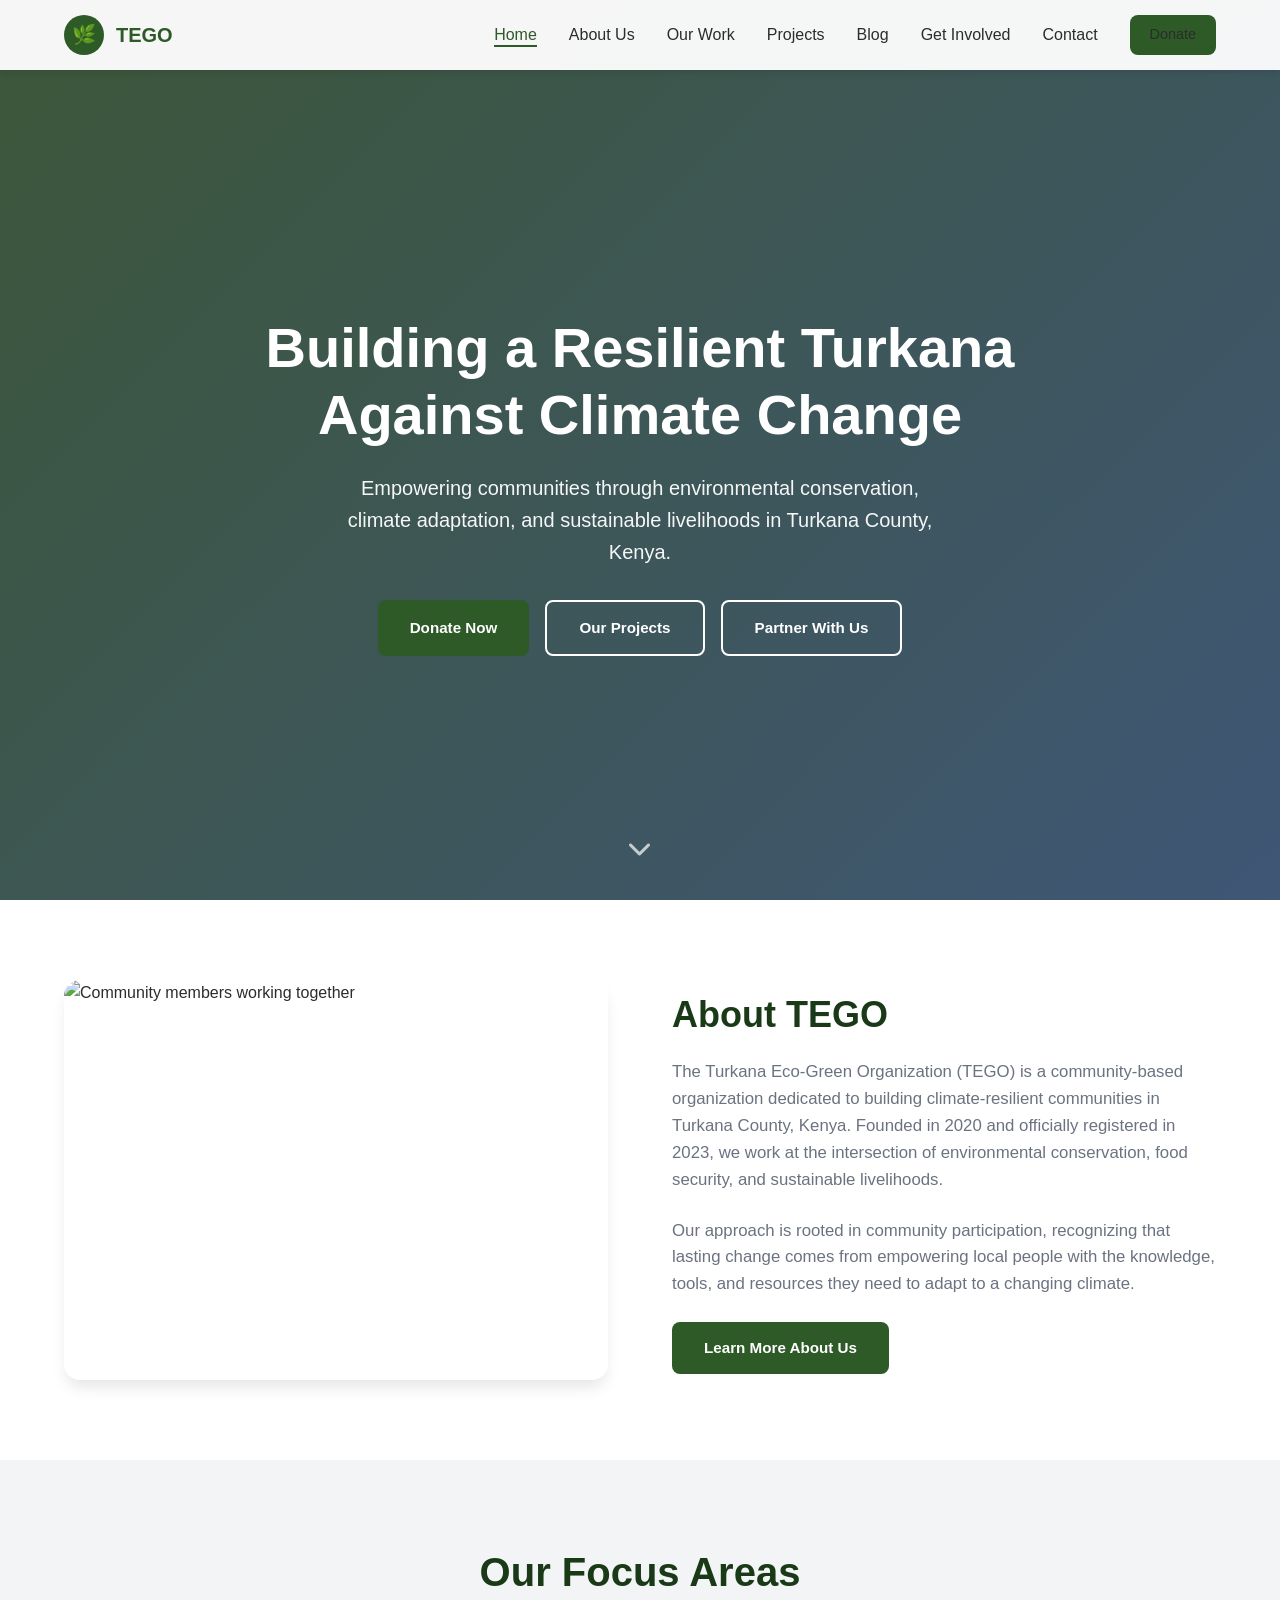
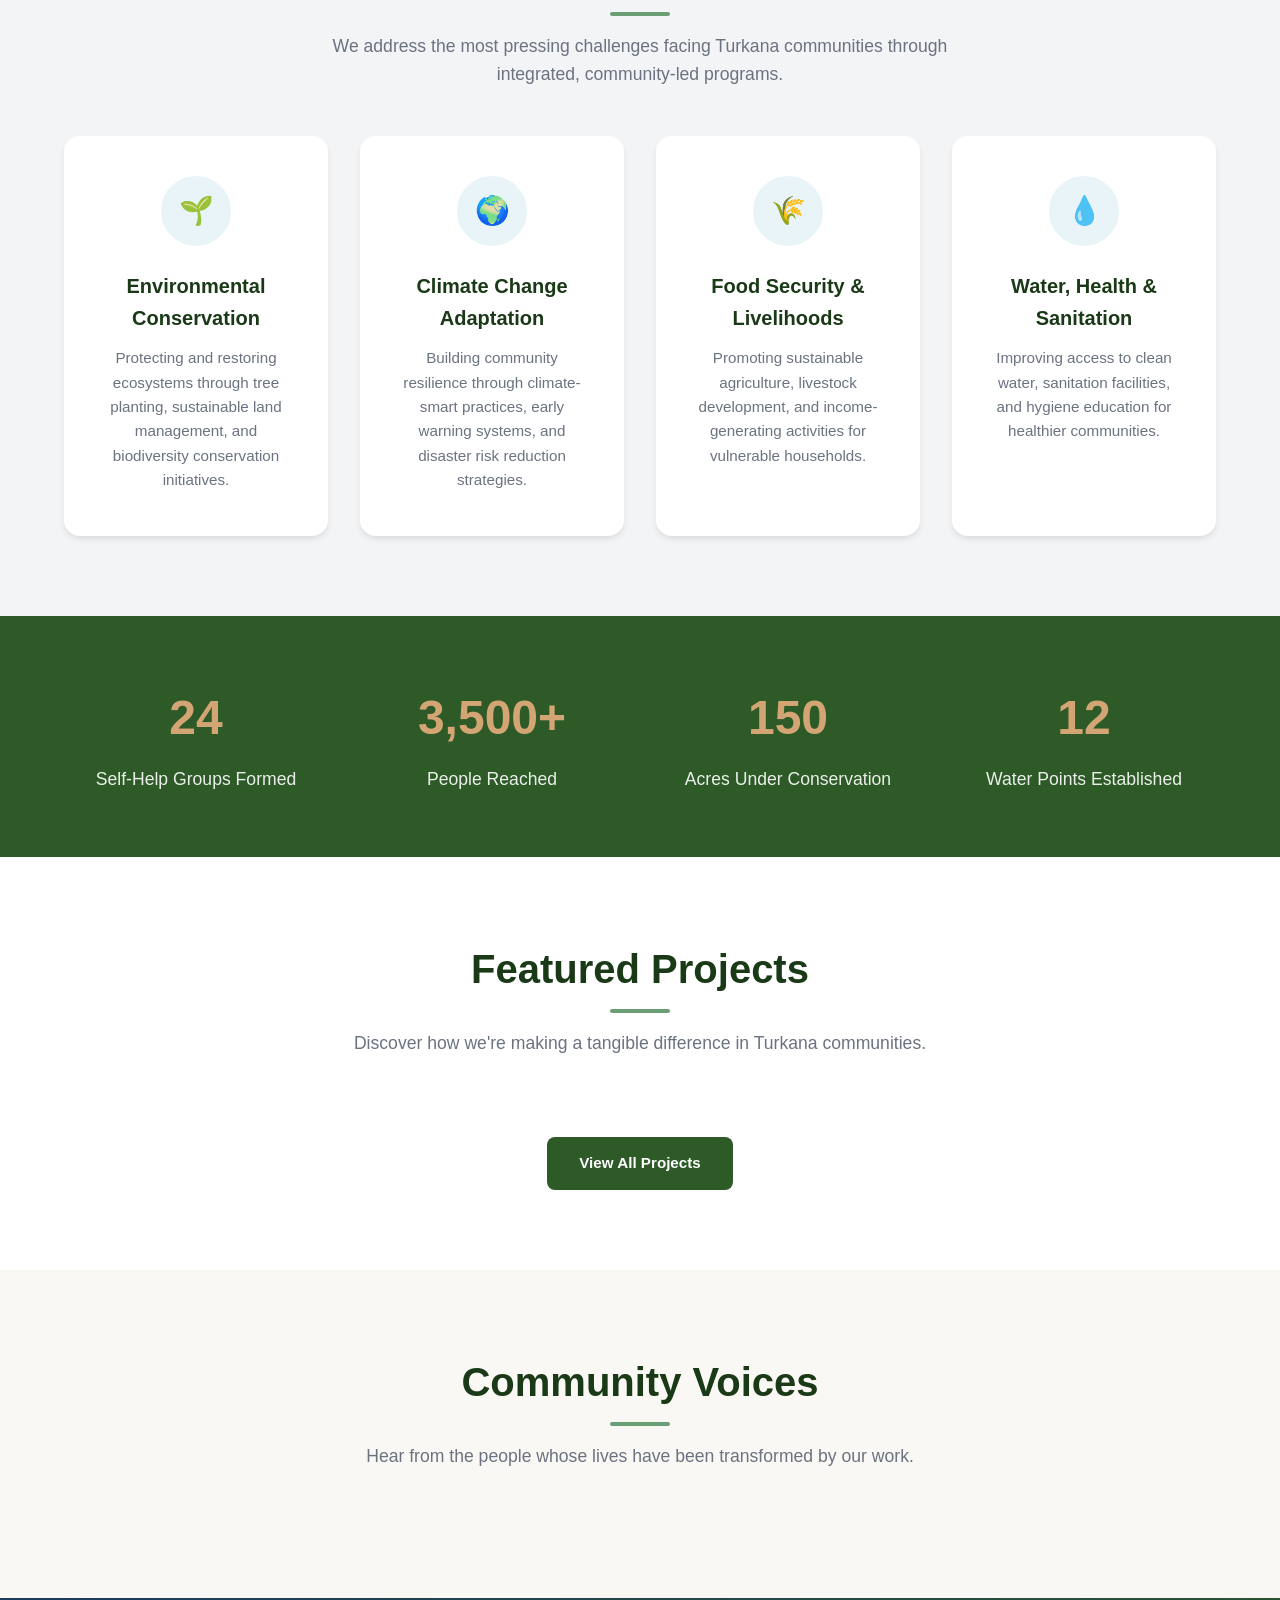
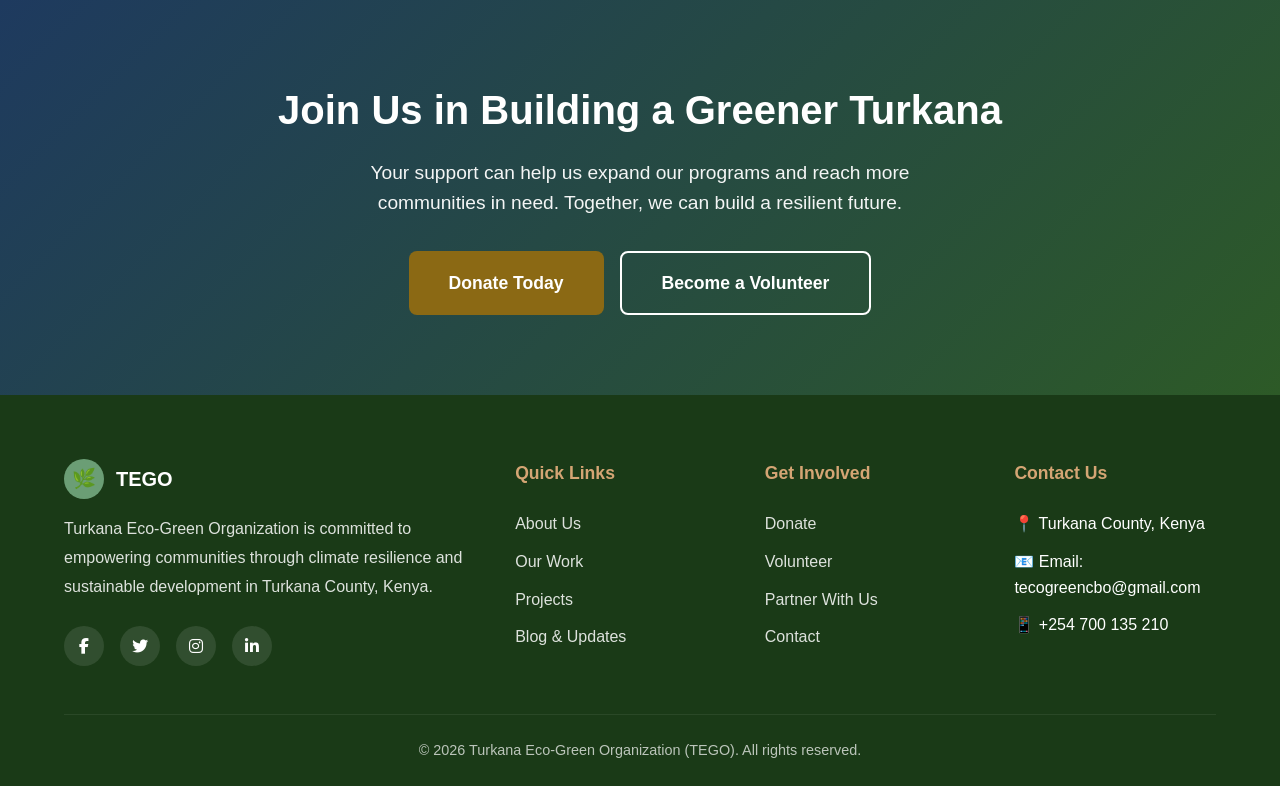
==== frontend/index.html @ 7e37f629 "Initial commit" ====
<!DOCTYPE html>
<html lang="en">
<head>
    <meta charset="UTF-8">
    <meta name="viewport" content="width=device-width, initial-scale=1.0">
    <title>TEGO - Turkana Eco-Green Organization</title>
    <meta name="description" content="Empowering Turkana communities through climate resilience and sustainable development.">
    <link rel="stylesheet" href="css/styles.css">
    <link rel="stylesheet" href="https://cdnjs.cloudflare.com/ajax/libs/font-awesome/6.5.1/css/all.min.css">
</head>
<body>
    <!-- Navigation -->
    <nav class="navbar">
        <div class="container">
            <a href="index.html" class="logo">
                <div class="logo-icon">🌿</div>
                <span>TEGO</span>
            </a>
            <button class="mobile-menu-btn" id="mobileMenuBtn">
                <i class="fas fa-bars"></i>
            </button>
            <ul class="nav-links" id="navLinks">
                <li><a href="index.html" class="active">Home</a></li>
                <li><a href="about.html">About Us</a></li>
                <li><a href="work.html">Our Work</a></li>
                <li><a href="projects.html">Projects</a></li>
                <li><a href="blog.html">Blog</a></li>
                <li><a href="get-involved.html">Get Involved</a></li>
                <li><a href="contact.html">Contact</a></li>
                <li><a href="get-involved.html" class="btn btn-primary" style="padding: 0.5rem 1.25rem; font-size: 0.9rem;">Donate</a></li>
            </ul>
        </div>
    </nav>

    <!-- Hero Section -->
    <section class="hero">
        <div class="container">
            <div class="hero-content">
                <h1>Building a Resilient Turkana Against Climate Change</h1>
                <p>Empowering communities through environmental conservation, climate adaptation, and sustainable livelihoods in Turkana County, Kenya.</p>
                <div class="hero-buttons">
                    <a href="get-involved.html" class="btn btn-primary">Donate Now</a>
                    <a href="projects.html" class="btn btn-outline">Our Projects</a>
                    <a href="get-involved.html" class="btn btn-outline">Partner With Us</a>
                </div>
            </div>
        </div>
        <div class="scroll-indicator">
            <i class="fas fa-chevron-down"></i>
        </div>
    </section>

    <!-- Intro Section -->
    <section class="section intro-section">
        <div class="container">
            <div class="intro-grid">
                <div class="intro-image">
                    <img src="https://images.unsplash.com/photo-1593113598332-cd288d649433?w=800" alt="Community members working together">
                </div>
                <div class="intro-content">
                    <h2>About TEGO</h2>
                    <p>The Turkana Eco-Green Organization (TEGO) is a community-based organization dedicated to building climate-resilient communities in Turkana County, Kenya. Founded in 2020 and officially registered in 2023, we work at the intersection of environmental conservation, food security, and sustainable livelihoods.</p>
                    <p>Our approach is rooted in community participation, recognizing that lasting change comes from empowering local people with the knowledge, tools, and resources they need to adapt to a changing climate.</p>
                    <a href="about.html" class="btn btn-primary">Learn More About Us</a>
                </div>
            </div>
        </div>
    </section>

    <!-- Focus Areas -->
    <section class="section focus-section">
        <div class="container">
            <div class="section-header">
                <h2>Our Focus Areas</h2>
                <p>We address the most pressing challenges facing Turkana communities through integrated, community-led programs.</p>
            </div>
            <div class="focus-grid">
                <div class="focus-card">
                    <div class="focus-icon">🌱</div>
                    <h3>Environmental Conservation</h3>
                    <p>Protecting and restoring ecosystems through tree planting, sustainable land management, and biodiversity conservation initiatives.</p>
                </div>
                <div class="focus-card">
                    <div class="focus-icon">🌍</div>
                    <h3>Climate Change Adaptation</h3>
                    <p>Building community resilience through climate-smart practices, early warning systems, and disaster risk reduction strategies.</p>
                </div>
                <div class="focus-card">
                    <div class="focus-icon">🌾</div>
                    <h3>Food Security & Livelihoods</h3>
                    <p>Promoting sustainable agriculture, livestock development, and income-generating activities for vulnerable households.</p>
                </div>
                <div class="focus-card">
                    <div class="focus-icon">💧</div>
                    <h3>Water, Health & Sanitation</h3>
                    <p>Improving access to clean water, sanitation facilities, and hygiene education for healthier communities.</p>
                </div>
            </div>
        </div>
    </section>

    <!-- Impact Metrics -->
    <section class="impact-section">
        <div class="container">
            <div class="impact-grid" id="impactMetrics">
                <!-- Loaded dynamically -->
                <div class="impact-item"><h3>24</h3><p>Self-Help Groups Formed</p></div>
                <div class="impact-item"><h3>3,500+</h3><p>People Reached</p></div>
                <div class="impact-item"><h3>150</h3><p>Acres Under Conservation</p></div>
                <div class="impact-item"><h3>12</h3><p>Water Points Established</p></div>
            </div>
        </div>
    </section>

    <!-- Projects Preview -->
    <section class="section projects-preview">
        <div class="container">
            <div class="section-header">
                <h2>Featured Projects</h2>
                <p>Discover how we're making a tangible difference in Turkana communities.</p>
            </div>
            <div class="projects-grid" id="projectsContainer">
                <!-- Loaded dynamically -->
            </div>
            <div class="text-center mt-2">
                <a href="projects.html" class="btn btn-primary">View All Projects</a>
            </div>
        </div>
    </section>

    <!-- Testimonials -->
    <section class="section testimonials-section">
        <div class="container">
            <div class="section-header">
                <h2>Community Voices</h2>
                <p>Hear from the people whose lives have been transformed by our work.</p>
            </div>
            <div class="testimonials-grid" id="testimonialsContainer">
                <!-- Loaded dynamically -->
            </div>
        </div>
    </section>

    <!-- CTA Section -->
    <section class="cta-section">
        <div class="container">
            <h2>Join Us in Building a Greener Turkana</h2>
            <p>Your support can help us expand our programs and reach more communities in need. Together, we can build a resilient future.</p>
            <div style="display: flex; gap: 1rem; justify-content: center; flex-wrap: wrap;">
                <a href="get-involved.html" class="btn btn-accent" style="font-size: 1.1rem; padding: 1rem 2.5rem;">Donate Today</a>
                <a href="get-involved.html" class="btn btn-outline" style="font-size: 1.1rem; padding: 1rem 2.5rem;">Become a Volunteer</a>
            </div>
        </div>
    </section>

    <!-- Footer -->
    <footer class="footer">
        <div class="container">
            <div class="footer-grid">
                <div class="footer-brand">
                    <div class="logo" style="color: white;">
                        <div class="logo-icon" style="background: var(--accent-green);">🌿</div>
                        <span>TEGO</span>
                    </div>
                    <p>Turkana Eco-Green Organization is committed to empowering communities through climate resilience and sustainable development in Turkana County, Kenya.</p>
                    <div class="footer-social">
                        <a href="https://www.facebook.com/people/Turkana-Eco-Green-Organization-CBO/61561787292951/" target="_blank" title="Facebook"><i class="fab fa-facebook-f"></i></a>
                        <a href="https://x.com/TurkanaECOGREEN" target="_blank" title="Twitter"><i class="fab fa-twitter"></i></a>
                        <a href="#" title="Instagram"><i class="fab fa-instagram"></i></a>
                        <a href="#" title="LinkedIn"><i class="fab fa-linkedin-in"></i></a>
                    </div>
                </div>
                <div>
                    <h4>Quick Links</h4>
                    <ul class="footer-links">
                        <li><a href="about.html">About Us</a></li>
                        <li><a href="work.html">Our Work</a></li>
                        <li><a href="projects.html">Projects</a></li>
                        <li><a href="blog.html">Blog & Updates</a></li>
                    </ul>
                </div>
                <div>
                    <h4>Get Involved</h4>
                    <ul class="footer-links">
                        <li><a href="get-involved.html">Donate</a></li>
                        <li><a href="get-involved.html">Volunteer</a></li>
                        <li><a href="get-involved.html">Partner With Us</a></li>
                        <li><a href="contact.html">Contact</a></li>
                    </ul>
                </div>
                <div>
                    <h4>Contact Us</h4>
                    <ul class="footer-links">
                        <li>📍 Turkana County, Kenya</li>
                        <li>📧 Email: tecogreencbo@gmail.com</li>
                        <li>📱 +254 700 135 210</li>
                    </ul>
                </div>
            </div>
            <div class="footer-bottom">
                <p>&copy; 2026 Turkana Eco-Green Organization (TEGO). All rights reserved.</p>
            </div>
        </div>
    </footer>

    <script src="js/main.js"></script>
</body>
</html>
---- frontend/css/styles.css ----
/* ===== CSS VARIABLES ===== */
:root {
    --primary-green: #2d5a27;
    --dark-green: #1a3a17;
    --light-green: #4a7c59;
    --accent-green: #6b9e75;
    --earth-brown: #8b6914;
    --light-brown: #a0522d;
    --sand: #d4a574;
    --deep-blue: #1e3a5f;
    --sky-blue: #4a90a4;
    --light-blue: #e8f4f8;
    --cream: #faf8f5;
    --white: #ffffff;
    --dark: #2c2c2c;
    --gray: #6b7280;
    --light-gray: #f3f4f6;
    --shadow: 0 4px 6px -1px rgba(0, 0, 0, 0.1);
    --shadow-lg: 0 10px 15px -3px rgba(0, 0, 0, 0.1);
    --radius: 8px;
    --radius-lg: 16px;
    --transition: all 0.3s ease;
}

/* ===== RESET & BASE ===== */
* {
    margin: 0;
    padding: 0;
    box-sizing: border-box;
}

html {
    scroll-behavior: smooth;
}

body {
    font-family: 'Segoe UI', Tahoma, Geneva, Verdana, sans-serif;
    line-height: 1.6;
    color: var(--dark);
    background-color: var(--cream);
}

a {
    text-decoration: none;
    color: inherit;
    transition: var(--transition);
}

img {
    max-width: 100%;
    height: auto;
    display: block;
}

.container {
    max-width: 1200px;
    margin: 0 auto;
    padding: 0 1.5rem;
}

/* ===== BUTTONS ===== */
.btn {
    display: inline-flex;
    align-items: center;
    justify-content: center;
    padding: 0.875rem 2rem;
    border-radius: var(--radius);
    font-weight: 600;
    font-size: 0.95rem;
    cursor: pointer;
    border: none;
    transition: var(--transition);
    gap: 0.5rem;
}

.btn-primary {
    background: var(--primary-green);
    color: var(--white);
}

.btn-primary:hover {
    background: var(--dark-green);
    transform: translateY(-2px);
    box-shadow: var(--shadow-lg);
}

.btn-secondary {
    background: var(--deep-blue);
    color: var(--white);
}

.btn-secondary:hover {
    background: #152d4a;
    transform: translateY(-2px);
}

.btn-outline {
    background: transparent;
    color: var(--white);
    border: 2px solid var(--white);
}

.btn-outline:hover {
    background: var(--white);
    color: var(--primary-green);
}

.btn-accent {
    background: var(--earth-brown);
    color: var(--white);
}

.btn-accent:hover {
    background: var(--light-brown);
}

/* ===== NAVIGATION ===== */
.navbar {
    position: fixed;
    top: 0;
    left: 0;
    right: 0;
    background: rgba(255, 255, 255, 0.95);
    backdrop-filter: blur(10px);
    z-index: 1000;
    box-shadow: var(--shadow);
    transition: var(--transition);
}

.navbar .container {
    display: flex;
    align-items: center;
    justify-content: space-between;
    height: 70px;
}

.logo {
    display: flex;
    align-items: center;
    gap: 0.75rem;
    font-weight: 800;
    font-size: 1.25rem;
    color: var(--primary-green);
}

.logo-icon {
    width: 40px;
    height: 40px;
    background: var(--primary-green);
    border-radius: 50%;
    display: flex;
    align-items: center;
    justify-content: center;
    color: white;
    font-size: 1.2rem;
}

.nav-links {
    display: flex;
    list-style: none;
    gap: 2rem;
    align-items: center;
}

.nav-links a {
    font-weight: 500;
    color: var(--dark);
    position: relative;
}

.nav-links a::after {
    content: '';
    position: absolute;
    bottom: -4px;
    left: 0;
    width: 0;
    height: 2px;
    background: var(--primary-green);
    transition: var(--transition);
}

.nav-links a:hover::after,
.nav-links a.active::after {
    width: 100%;
}

.nav-links a:hover,
.nav-links a.active {
    color: var(--primary-green);
}

.mobile-menu-btn {
    display: none;
    background: none;
    border: none;
    font-size: 1.5rem;
    cursor: pointer;
    color: var(--dark);
}

/* ===== HERO SECTION ===== */
.hero {
    min-height: 100vh;
    background: linear-gradient(135deg, rgba(26, 58, 23, 0.85), rgba(30, 58, 95, 0.85)), url('https://images.unsplash.com/photo-1500382017468-9049fed747ef?w=1920') center/cover;
    display: flex;
    align-items: center;
    color: var(--white);
    text-align: center;
    padding-top: 70px;
    position: relative;
}

.hero-content {
    max-width: 800px;
    margin: 0 auto;
    animation: fadeInUp 1s ease;
}

.hero h1 {
    font-size: 3.5rem;
    font-weight: 800;
    line-height: 1.2;
    margin-bottom: 1.5rem;
}

.hero p {
    font-size: 1.25rem;
    margin-bottom: 2rem;
    opacity: 0.95;
    max-width: 600px;
    margin-left: auto;
    margin-right: auto;
}

.hero-buttons {
    display: flex;
    gap: 1rem;
    justify-content: center;
    flex-wrap: wrap;
}

.scroll-indicator {
    position: absolute;
    bottom: 2rem;
    left: 50%;
    transform: translateX(-50%);
    animation: bounce 2s infinite;
    font-size: 1.5rem;
    opacity: 0.7;
}

/* ===== SECTIONS ===== */
.section {
    padding: 5rem 0;
}

.section-header {
    text-align: center;
    max-width: 700px;
    margin: 0 auto 3rem;
}

.section-header h2 {
    font-size: 2.5rem;
    color: var(--dark-green);
    margin-bottom: 1rem;
    position: relative;
    display: inline-block;
}

.section-header h2::after {
    content: '';
    display: block;
    width: 60px;
    height: 4px;
    background: var(--accent-green);
    margin: 0.5rem auto 0;
    border-radius: 2px;
}

.section-header p {
    color: var(--gray);
    font-size: 1.1rem;
}

/* ===== INTRO SECTION ===== */
.intro-section {
    background: var(--white);
}

.intro-grid {
    display: grid;
    grid-template-columns: 1fr 1fr;
    gap: 4rem;
    align-items: center;
}

.intro-image {
    border-radius: var(--radius-lg);
    overflow: hidden;
    box-shadow: var(--shadow-lg);
}

.intro-image img {
    width: 100%;
    height: 400px;
    object-fit: cover;
}

.intro-content h2 {
    font-size: 2.25rem;
    color: var(--dark-green);
    margin-bottom: 1rem;
}

.intro-content p {
    color: var(--gray);
    margin-bottom: 1.5rem;
    font-size: 1.05rem;
}

/* ===== FOCUS AREAS ===== */
.focus-section {
    background: var(--light-gray);
}

.focus-grid {
    display: grid;
    grid-template-columns: repeat(auto-fit, minmax(260px, 1fr));
    gap: 2rem;
}

.focus-card {
    background: var(--white);
    padding: 2.5rem 2rem;
    border-radius: var(--radius-lg);
    text-align: center;
    box-shadow: var(--shadow);
    transition: var(--transition);
    border-bottom: 4px solid transparent;
}

.focus-card:hover {
    transform: translateY(-8px);
    box-shadow: var(--shadow-lg);
    border-bottom-color: var(--accent-green);
}

.focus-icon {
    width: 70px;
    height: 70px;
    background: var(--light-blue);
    border-radius: 50%;
    display: flex;
    align-items: center;
    justify-content: center;
    margin: 0 auto 1.5rem;
    font-size: 1.75rem;
    color: var(--deep-blue);
}

.focus-card h3 {
    color: var(--dark-green);
    margin-bottom: 0.75rem;
    font-size: 1.25rem;
}

.focus-card p {
    color: var(--gray);
    font-size: 0.95rem;
}

/* ===== IMPACT SECTION ===== */
.impact-section {
    background: var(--primary-green);
    color: var(--white);
    padding: 4rem 0;
}

.impact-grid {
    display: grid;
    grid-template-columns: repeat(auto-fit, minmax(200px, 1fr));
    gap: 2rem;
    text-align: center;
}

.impact-item h3 {
    font-size: 3rem;
    font-weight: 800;
    margin-bottom: 0.5rem;
    color: var(--sand);
}

.impact-item p {
    font-size: 1.1rem;
    opacity: 0.9;
}

/* ===== PROJECTS PREVIEW ===== */
.projects-preview {
    background: var(--white);
}

.projects-grid {
    display: grid;
    grid-template-columns: repeat(auto-fit, minmax(320px, 1fr));
    gap: 2rem;
}

.project-card {
    background: var(--white);
    border-radius: var(--radius-lg);
    overflow: hidden;
    box-shadow: var(--shadow);
    transition: var(--transition);
    border: 1px solid #e5e7eb;
}

.project-card:hover {
    transform: translateY(-5px);
    box-shadow: var(--shadow-lg);
}

.project-image {
    height: 220px;
    background: var(--light-gray);
    position: relative;
    overflow: hidden;
}

.project-image img {
    width: 100%;
    height: 100%;
    object-fit: cover;
    transition: var(--transition);
}

.project-card:hover .project-image img {
    transform: scale(1.05);
}

.project-badge {
    position: absolute;
    top: 1rem;
    left: 1rem;
    background: var(--primary-green);
    color: white;
    padding: 0.35rem 1rem;
    border-radius: 20px;
    font-size: 0.8rem;
    font-weight: 600;
}

.project-content {
    padding: 1.5rem;
}

.project-content h3 {
    color: var(--dark-green);
    margin-bottom: 0.75rem;
    font-size: 1.2rem;
}

.project-content p {
    color: var(--gray);
    font-size: 0.95rem;
    margin-bottom: 1rem;
}

.project-meta {
    display: flex;
    justify-content: space-between;
    align-items: center;
    font-size: 0.85rem;
    color: var(--gray);
    border-top: 1px solid #e5e7eb;
    padding-top: 1rem;
}

/* ===== TESTIMONIALS ===== */
.testimonials-section {
    background: var(--cream);
}

.testimonials-grid {
    display: grid;
    grid-template-columns: repeat(auto-fit, minmax(300px, 1fr));
    gap: 2rem;
}

.testimonial-card {
    background: var(--white);
    padding: 2rem;
    border-radius: var(--radius-lg);
    box-shadow: var(--shadow);
    position: relative;
}

.testimonial-card::before {
    content: '"';
    font-size: 4rem;
    color: var(--accent-green);
    opacity: 0.3;
    position: absolute;
    top: 0.5rem;
    left: 1.5rem;
    line-height: 1;
}

.testimonial-content {
    position: relative;
    z-index: 1;
    margin-bottom: 1.5rem;
    font-style: italic;
    color: var(--dark);
    line-height: 1.8;
}

.testimonial-author {
    display: flex;
    align-items: center;
    gap: 1rem;
}

.testimonial-avatar {
    width: 50px;
    height: 50px;
    border-radius: 50%;
    background: var(--light-green);
    display: flex;
    align-items: center;
    justify-content: center;
    color: white;
    font-weight: 700;
    font-size: 1.2rem;
}

.testimonial-author-info h4 {
    color: var(--dark-green);
    font-size: 1rem;
}

.testimonial-author-info span {
    color: var(--gray);
    font-size: 0.85rem;
}

/* ===== CTA SECTION ===== */
.cta-section {
    background: linear-gradient(135deg, var(--deep-blue), var(--primary-green));
    color: var(--white);
    text-align: center;
    padding: 5rem 0;
}

.cta-section h2 {
    font-size: 2.5rem;
    margin-bottom: 1rem;
}

.cta-section p {
    font-size: 1.2rem;
    margin-bottom: 2rem;
    opacity: 0.95;
    max-width: 600px;
    margin-left: auto;
    margin-right: auto;
}

/* ===== ABOUT PAGE ===== */
.about-hero {
    min-height: 50vh;
    background: linear-gradient(135deg, rgba(26, 58, 23, 0.85), rgba(30, 58, 95, 0.85)), url('https://images.unsplash.com/photo-1464226184884-fa280b87c399?w=1920') center/cover;
    display: flex;
    align-items: center;
    justify-content: center;
    color: white;
    text-align: center;
    padding-top: 70px;
}

.about-hero h1 {
    font-size: 3rem;
}

.timeline {
    position: relative;
    padding-left: 2rem;
    border-left: 3px solid var(--accent-green);
    margin: 2rem 0;
}

.timeline-item {
    margin-bottom: 2rem;
    position: relative;
}

.timeline-item::before {
    content: '';
    position: absolute;
    left: -2.4rem;
    top: 0.3rem;
    width: 16px;
    height: 16px;
    background: var(--primary-green);
    border-radius: 50%;
    border: 3px solid var(--white);
}

.values-grid {
    display: grid;
    grid-template-columns: repeat(auto-fit, minmax(220px, 1fr));
    gap: 1.5rem;
    margin-top: 2rem;
}

.value-card {
    background: var(--white);
    padding: 2rem;
    border-radius: var(--radius);
    text-align: center;
    box-shadow: var(--shadow);
}

.value-card i {
    font-size: 2.5rem;
    color: var(--primary-green);
    margin-bottom: 1rem;
    display: block;
}

/* ===== WORK PAGE ===== */
.work-grid {
    display: grid;
    grid-template-columns: repeat(auto-fit, minmax(300px, 1fr));
    gap: 2rem;
}

.work-card {
    background: var(--white);
    border-radius: var(--radius-lg);
    overflow: hidden;
    box-shadow: var(--shadow);
}

.work-card-image {
    height: 200px;
    background: var(--light-gray);
}

.work-card-image img {
    width: 100%;
    height: 100%;
    object-fit: cover;
}

.work-card-content {
    padding: 1.5rem;
}

.work-card-content h3 {
    color: var(--dark-green);
    margin-bottom: 0.75rem;
}

.work-card-content ul {
    list-style: none;
    margin-top: 1rem;
}

.work-card-content ul li {
    padding: 0.35rem 0;
    color: var(--gray);
    display: flex;
    align-items: center;
    gap: 0.5rem;
}

.work-card-content ul li::before {
    content: '✓';
    color: var(--primary-green);
    font-weight: bold;
}

/* ===== GET INVOLVED ===== */
.involve-grid {
    display: grid;
    grid-template-columns: repeat(auto-fit, minmax(300px, 1fr));
    gap: 2rem;
}

.involve-card {
    background: var(--white);
    padding: 2.5rem;
    border-radius: var(--radius-lg);
    text-align: center;
    box-shadow: var(--shadow);
    transition: var(--transition);
}

.involve-card:hover {
    transform: translateY(-5px);
    box-shadow: var(--shadow-lg);
}

.involve-icon {
    width: 80px;
    height: 80px;
    background: var(--light-blue);
    border-radius: 50%;
    display: flex;
    align-items: center;
    justify-content: center;
    margin: 0 auto 1.5rem;
    font-size: 2rem;
    color: var(--deep-blue);
}

/* ===== FORMS ===== */
.form-group {
    margin-bottom: 1.5rem;
}

.form-group label {
    display: block;
    margin-bottom: 0.5rem;
    font-weight: 500;
    color: var(--dark);
}

.form-control {
    width: 100%;
    padding: 0.875rem 1rem;
    border: 1px solid #d1d5db;
    border-radius: var(--radius);
    font-size: 1rem;
    transition: var(--transition);
    font-family: inherit;
}

.form-control:focus {
    outline: none;
    border-color: var(--primary-green);
    box-shadow: 0 0 0 3px rgba(45, 90, 39, 0.1);
}

textarea.form-control {
    resize: vertical;
    min-height: 120px;
}

.contact-grid {
    display: grid;
    grid-template-columns: 1fr 1fr;
    gap: 4rem;
    align-items: start;
}

.contact-info-item {
    display: flex;
    align-items: flex-start;
    gap: 1rem;
    margin-bottom: 1.5rem;
}

.contact-info-icon {
    width: 50px;
    height: 50px;
    background: var(--light-blue);
    border-radius: 50%;
    display: flex;
    align-items: center;
    justify-content: center;
    color: var(--deep-blue);
    font-size: 1.25rem;
    flex-shrink: 0;
}

/* ===== BLOG ===== */
.blog-grid {
    display: grid;
    grid-template-columns: repeat(auto-fit, minmax(320px, 1fr));
    gap: 2rem;
}

.blog-card {
    background: var(--white);
    border-radius: var(--radius-lg);
    overflow: hidden;
    box-shadow: var(--shadow);
    transition: var(--transition);
}

.blog-card:hover {
    transform: translateY(-5px);
    box-shadow: var(--shadow-lg);
}

.blog-image {
    height: 220px;
    background: var(--light-gray);
}

.blog-image img {
    width: 100%;
    height: 100%;
    object-fit: cover;
}

.blog-content {
    padding: 1.5rem;
}

.blog-meta {
    display: flex;
    gap: 1rem;
    font-size: 0.85rem;
    color: var(--gray);
    margin-bottom: 0.75rem;
}

.blog-content h3 {
    color: var(--dark-green);
    margin-bottom: 0.75rem;
    font-size: 1.2rem;
}

/* ===== FOOTER ===== */
.footer {
    background: var(--dark-green);
    color: var(--white);
    padding: 4rem 0 1.5rem;
}

.footer-grid {
    display: grid;
    grid-template-columns: 2fr 1fr 1fr 1fr;
    gap: 3rem;
    margin-bottom: 3rem;
}

.footer-brand p {
    margin: 1rem 0;
    opacity: 0.85;
    line-height: 1.8;
}

.footer-social {
    display: flex;
    gap: 1rem;
    margin-top: 1.5rem;
}

.footer-social a {
    width: 40px;
    height: 40px;
    background: rgba(255,255,255,0.1);
    border-radius: 50%;
    display: flex;
    align-items: center;
    justify-content: center;
    transition: var(--transition);
}

.footer-social a:hover {
    background: var(--accent-green);
    transform: translateY(-3px);
}

.footer h4 {
    font-size: 1.1rem;
    margin-bottom: 1.5rem;
    color: var(--sand);
}

.footer-links {
    list-style: none;
}

.footer-links li {
    margin-bottom: 0.75rem;
}

.footer-links a {
    opacity: 0.85;
    transition: var(--transition);
}

.footer-links a:hover {
    opacity: 1;
    padding-left: 5px;
    color: var(--sand);
}

.footer-bottom {
    border-top: 1px solid rgba(255,255,255,0.1);
    padding-top: 1.5rem;
    text-align: center;
    opacity: 0.7;
    font-size: 0.9rem;
}

/* ===== ANIMATIONS ===== */
@keyframes fadeInUp {
    from {
        opacity: 0;
        transform: translateY(30px);
    }
    to {
        opacity: 1;
        transform: translateY(0);
    }
}

@keyframes bounce {
    0%, 20%, 50%, 80%, 100% {
        transform: translateX(-50%) translateY(0);
    }
    40% {
        transform: translateX(-50%) translateY(-10px);
    }
    60% {
        transform: translateX(-50%) translateY(-5px);
    }
}

/* ===== MOBILE RESPONSIVE ===== */
@media (max-width: 768px) {
    .nav-links {
        position: fixed;
        top: 70px;
        left: 0;
        right: 0;
        background: var(--white);
        flex-direction: column;
        padding: 2rem;
        gap: 1.5rem;
        box-shadow: var(--shadow-lg);
        transform: translateY(-150%);
        transition: var(--transition);
    }
    
    .nav-links.active {
        transform: translateY(0);
    }
    
    .mobile-menu-btn {
        display: block;
    }
    
    .hero h1 {
        font-size: 2.25rem;
    }
    
    .hero p {
        font-size: 1rem;
    }
    
    .intro-grid,
    .contact-grid {
        grid-template-columns: 1fr;
        gap: 2rem;
    }
    
    .footer-grid {
        grid-template-columns: 1fr 1fr;
        gap: 2rem;
    }
    
    .section-header h2 {
        font-size: 2rem;
    }
}

@media (max-width: 480px) {
    .hero h1 {
        font-size: 1.75rem;
    }
    
    .footer-grid {
        grid-template-columns: 1fr;
    }
    
    .impact-item h3 {
        font-size: 2rem;
    }
}

/* ===== UTILITIES ===== */
.text-center { text-align: center; }
.mt-2 { margin-top: 2rem; }
.mb-2 { margin-bottom: 2rem; }
.hidden { display: none; }

.alert {
    padding: 1rem;
    border-radius: var(--radius);
    margin-bottom: 1rem;
}

.alert-success {
    background: #d1fae5;
    color: #065f46;
    border: 1px solid #a7f3d0;
}

.alert-error {
    background: #fee2e2;
    color: #991b1b;
    border: 1px solid #fecaca;
}

.loading {
    display: inline-block;
    width: 20px;
    height: 20px;
    border: 3px solid rgba(255,255,255,.3);
    border-radius: 50%;
    border-top-color: var(--white);
    animation: spin 1s ease-in-out infinite;
}

@keyframes spin {
    to { transform: rotate(360deg); }
}




/* Card hover effects for clickable projects/blog */
.project-card,
.blog-card {
    transition: transform 0.3s ease, box-shadow 0.3s ease;
}

.project-card:hover,
.blog-card:hover {
    transform: translateY(-5px);
    box-shadow: 0 12px 30px rgba(0,0,0,0.15);
}

/* Ensure images don't overflow on detail pages */
.detail-hero img,
.blog-detail-hero img {
    width: 100%;
    height: 100%;
    object-fit: cover;
}

/* Badge styling */
.badge {
    display: inline-block;
    padding: 0.25rem 0.75rem;
    border-radius: 999px;
    font-size: 0.85rem;
    font-weight: 600;
}

.badge-success { background: #d1fae5; color: #065f46; }
.badge-warning { background: #fef3c7; color: #92400e; }
.badge-secondary { background: #e5e7eb; color: #374151; }
.badge-info { background: #dbeafe; color: #1e40af; }
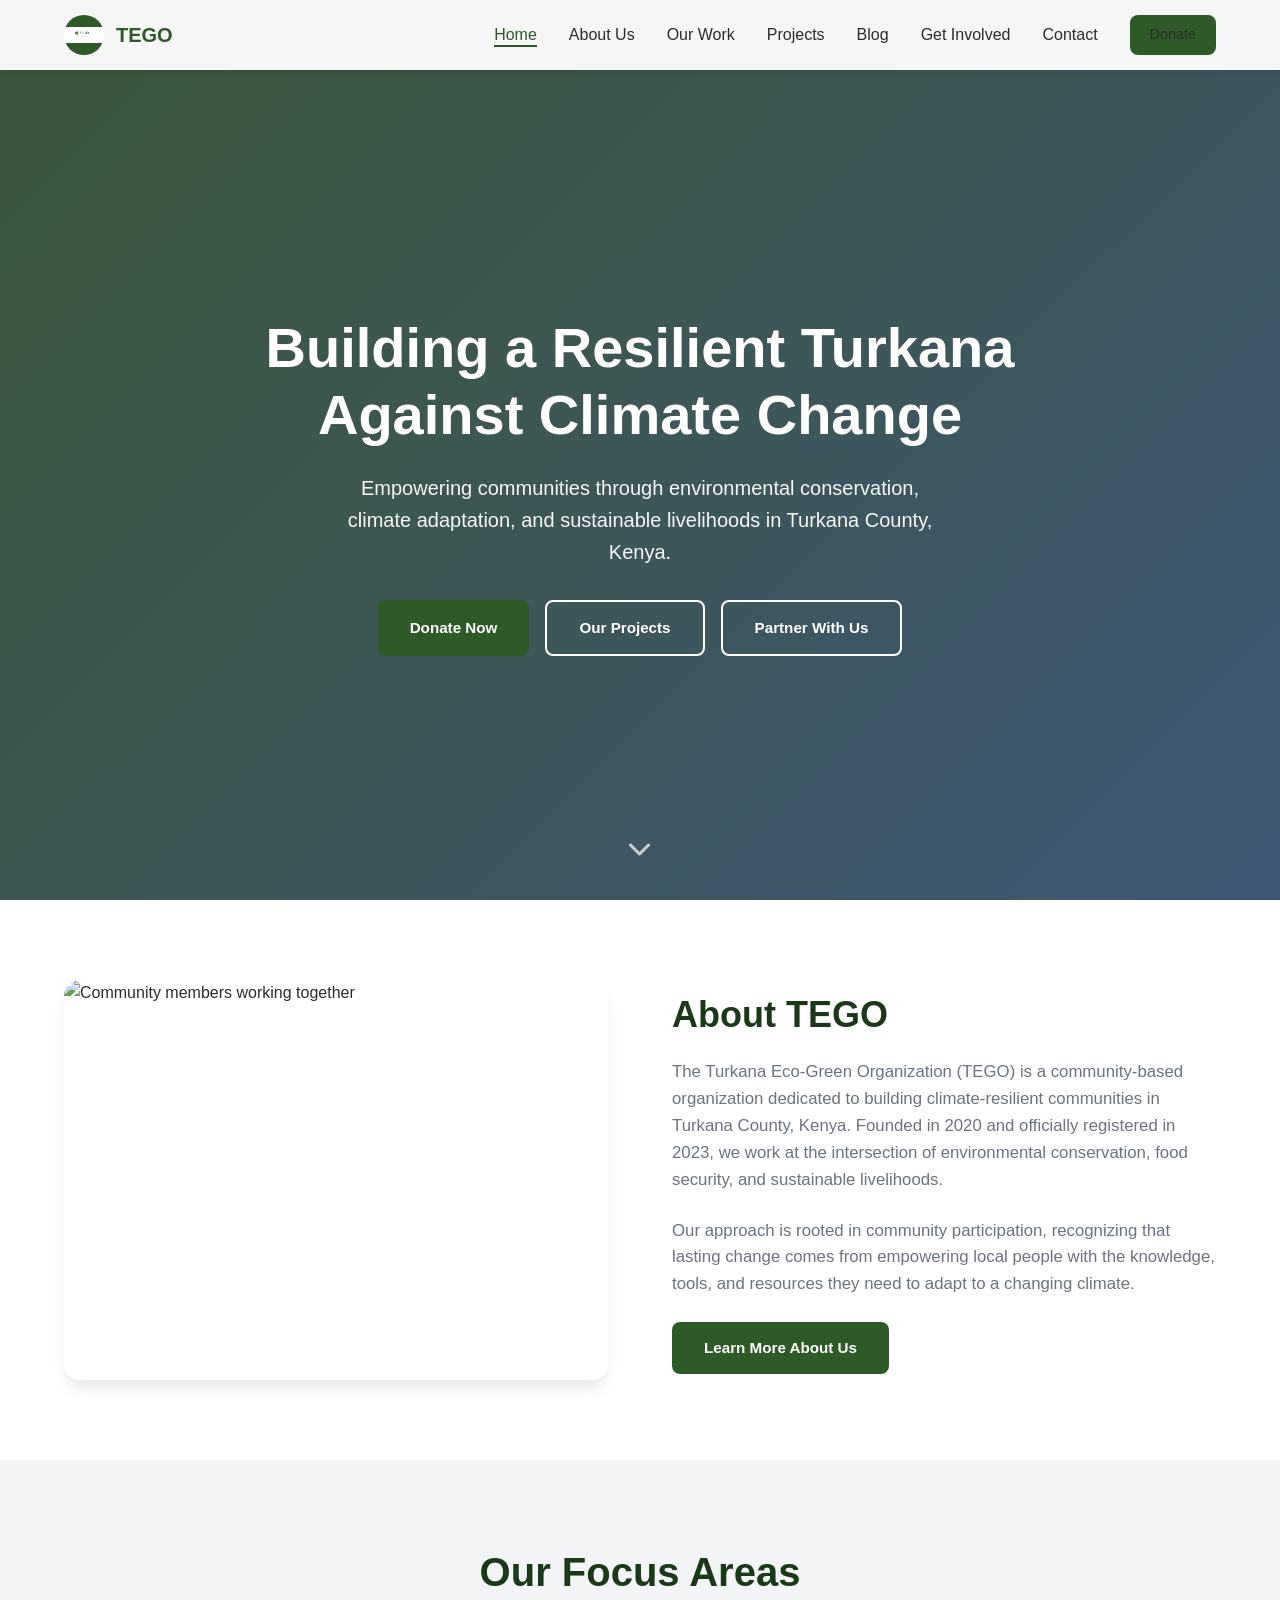
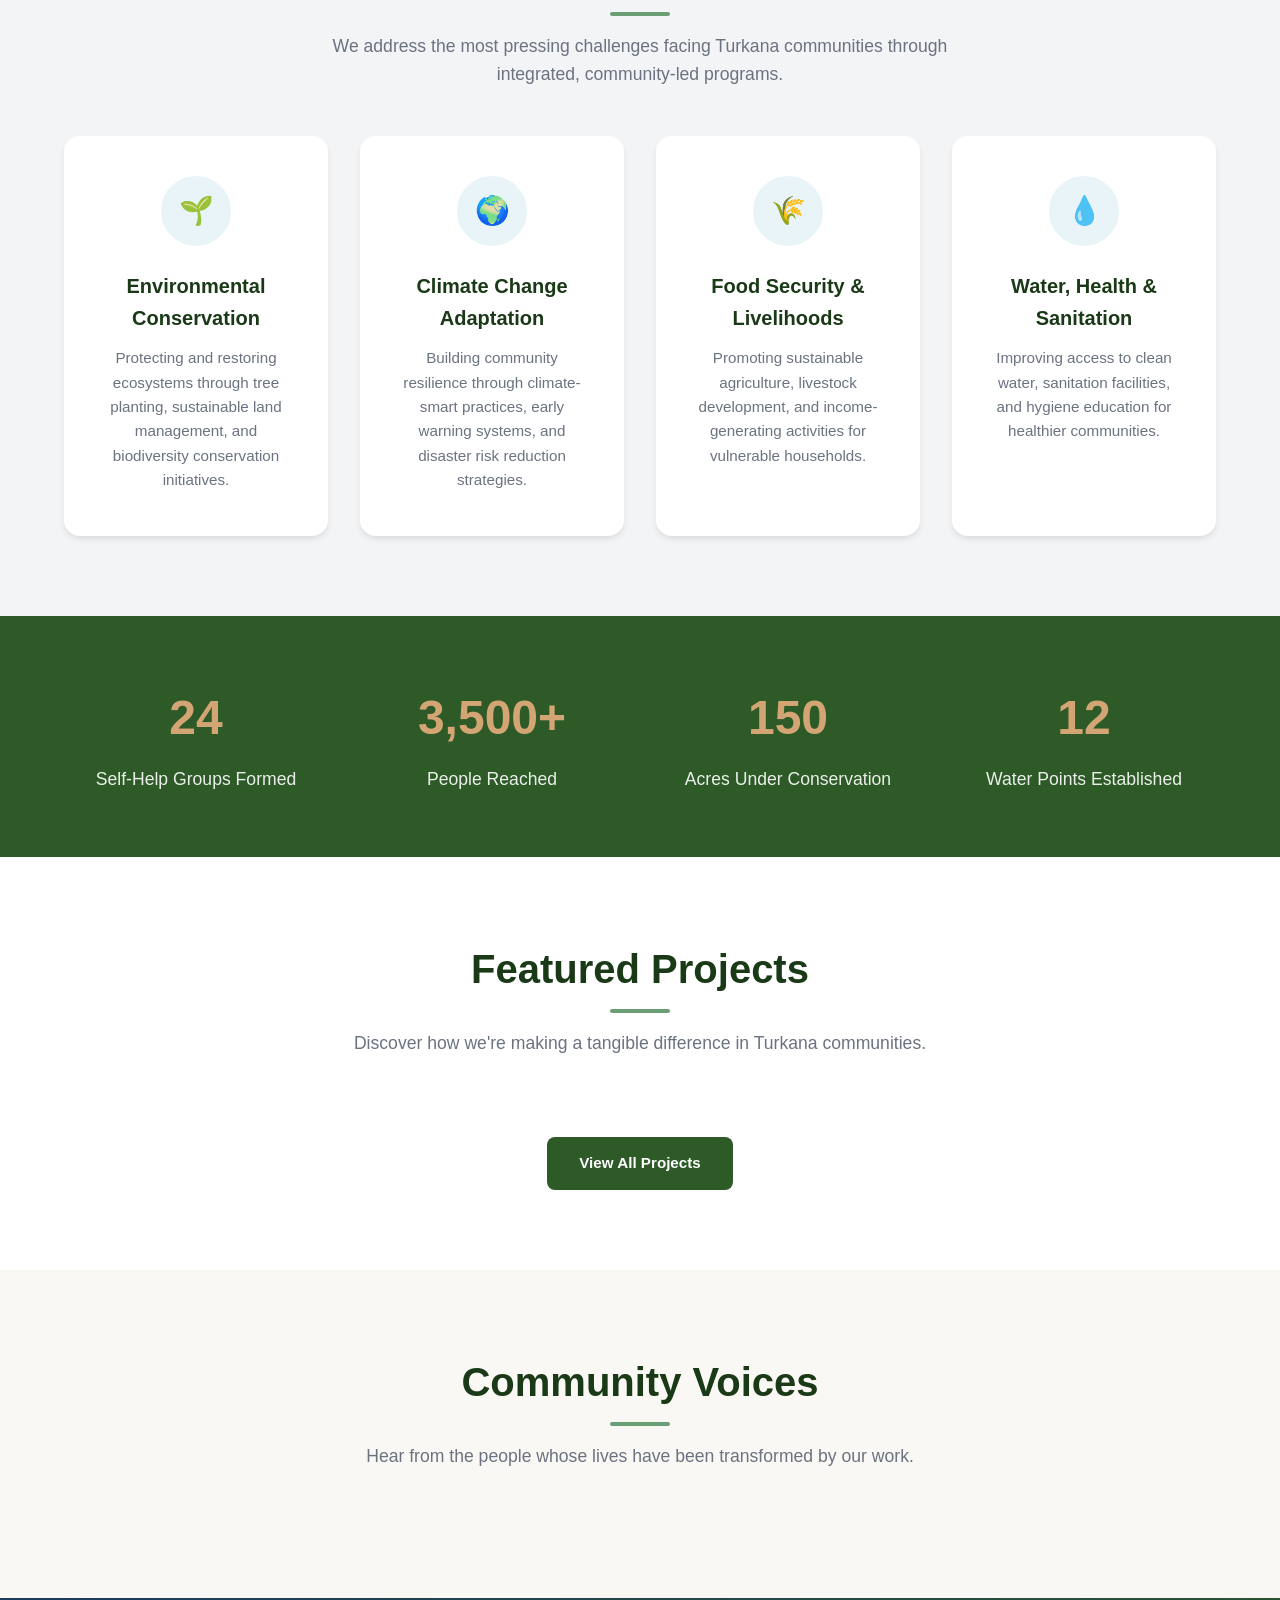
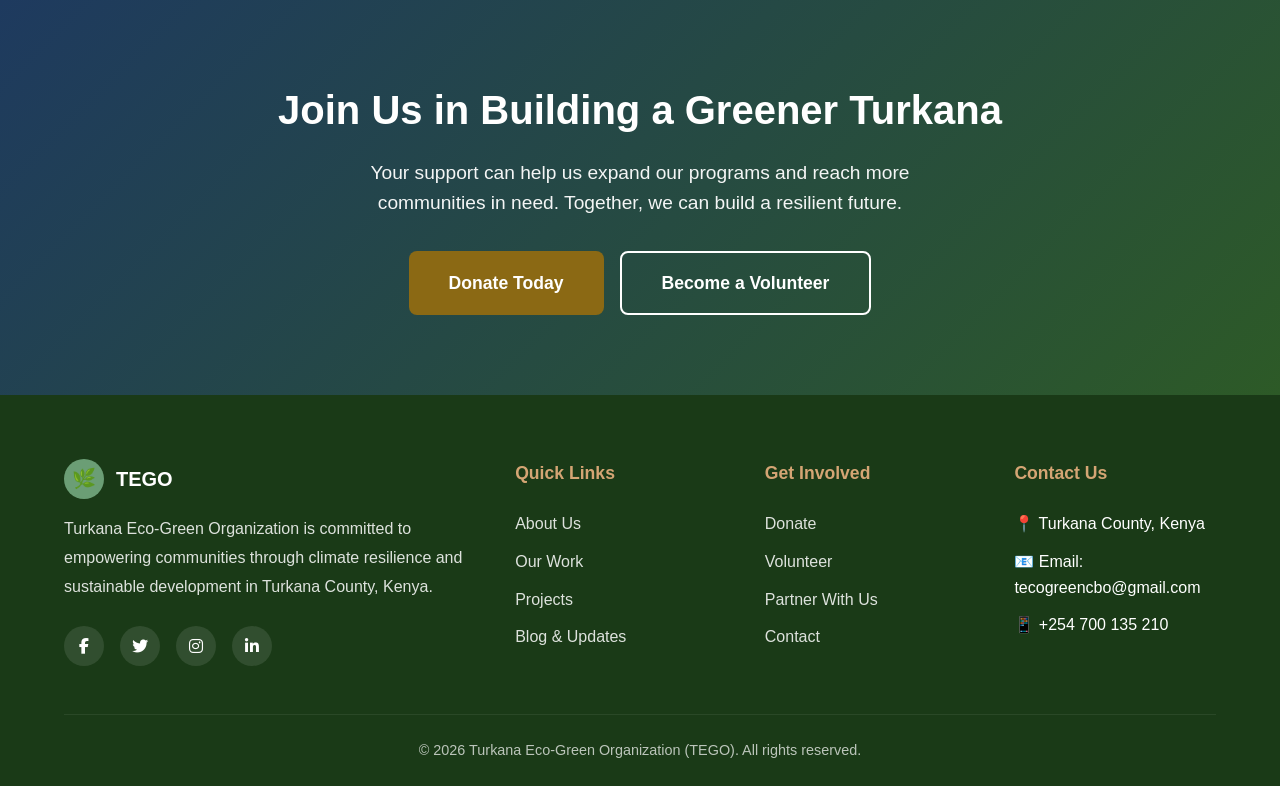
==== commit 23b97731: "Add gallery_images support to products" ====
--- a/frontend/index.html
+++ b/frontend/index.html
@@ -13,7 +13,7 @@
     <nav class="navbar">
         <div class="container">
             <a href="index.html" class="logo">
-                <div class="logo-icon">🌿</div>
+                <div class="logo-icon"><img src="uploads/logo.jpeg" alt="TEGO Logo"></div>
                 <span>TEGO</span>
             </a>
             <button class="mobile-menu-btn" id="mobileMenuBtn">
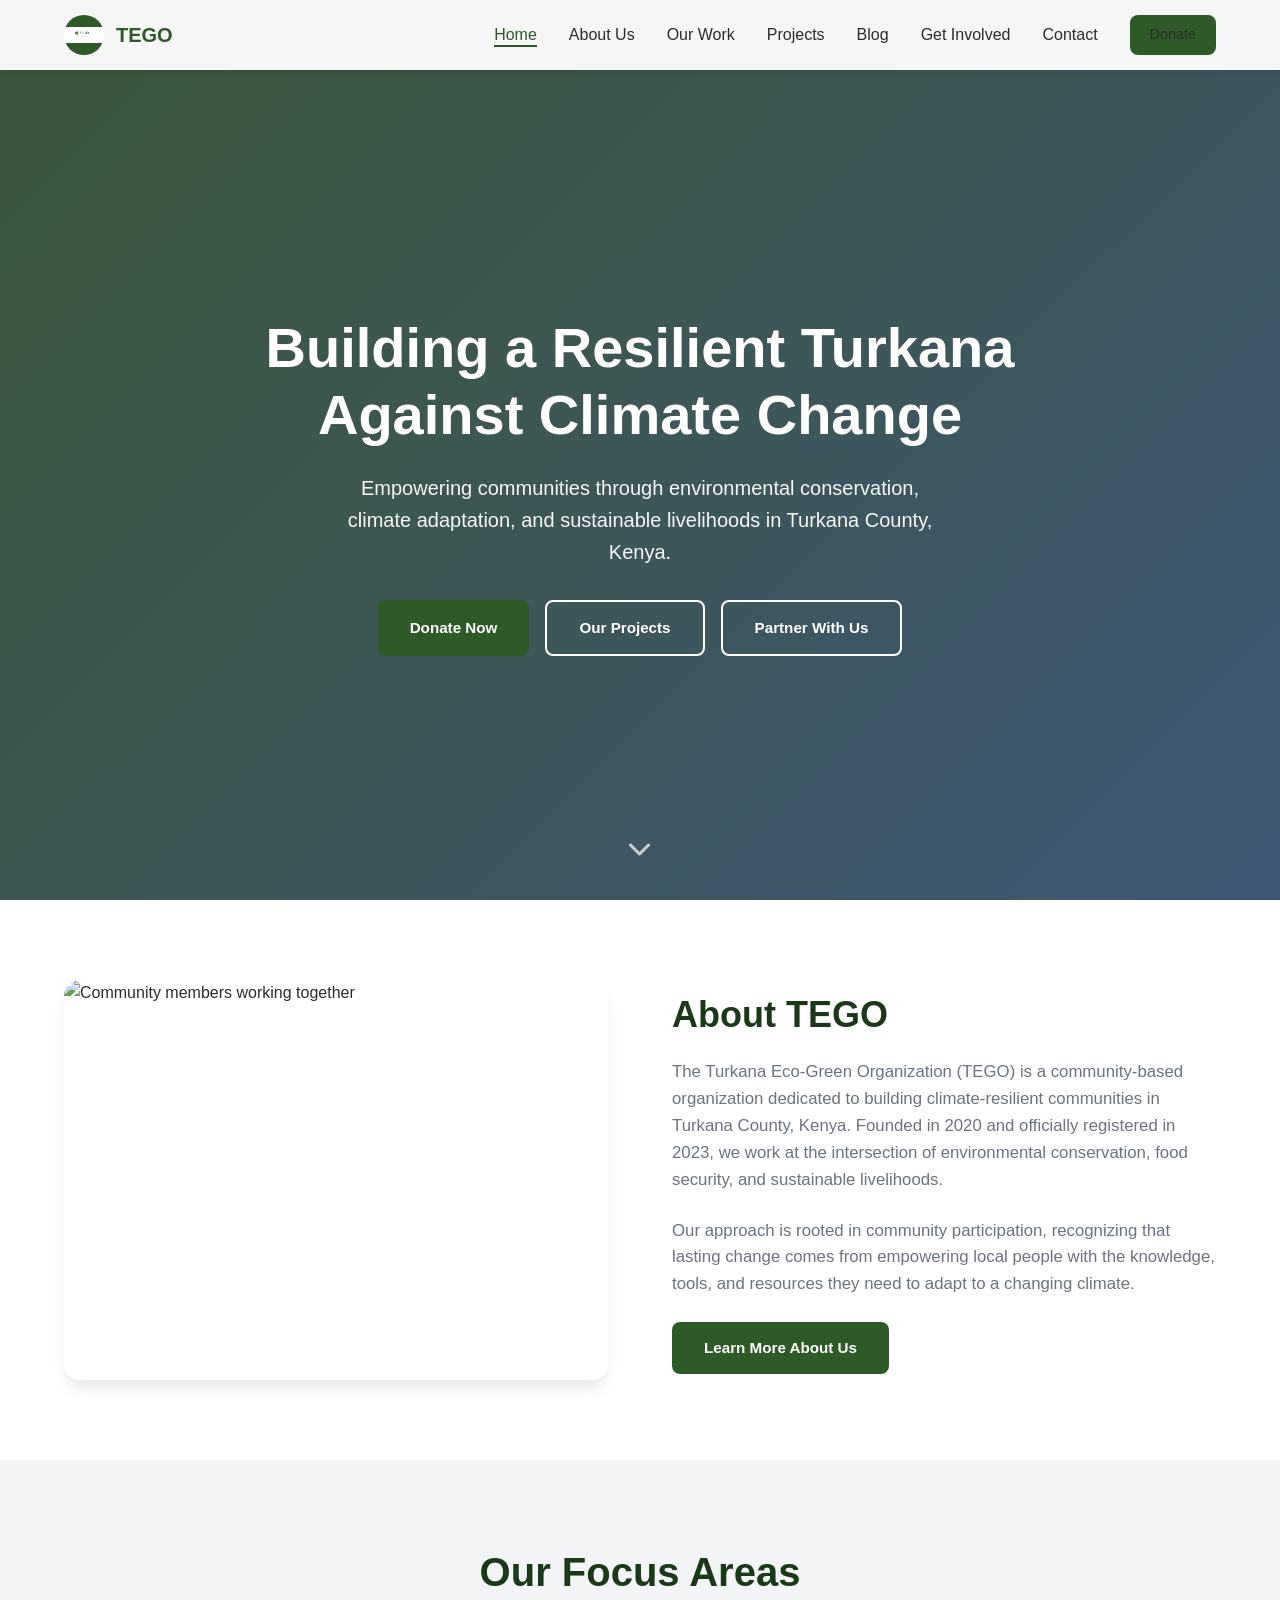
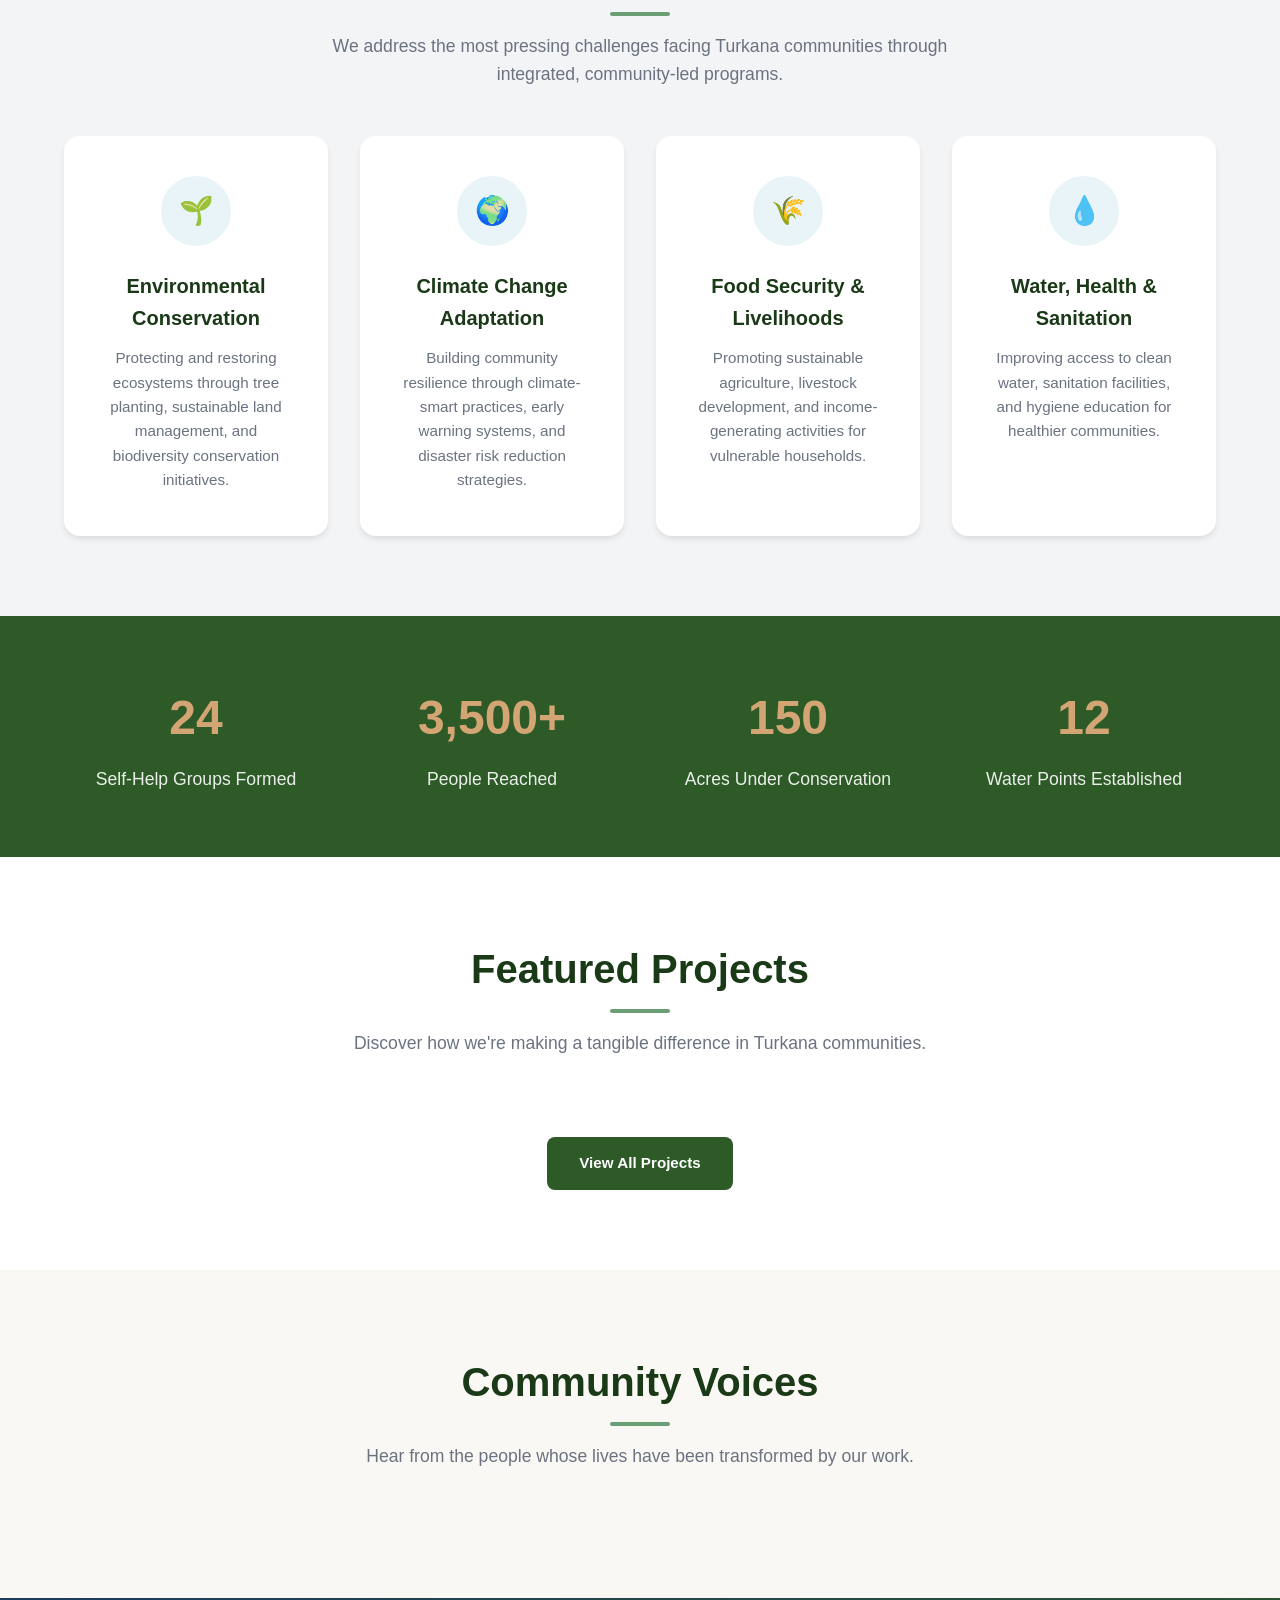
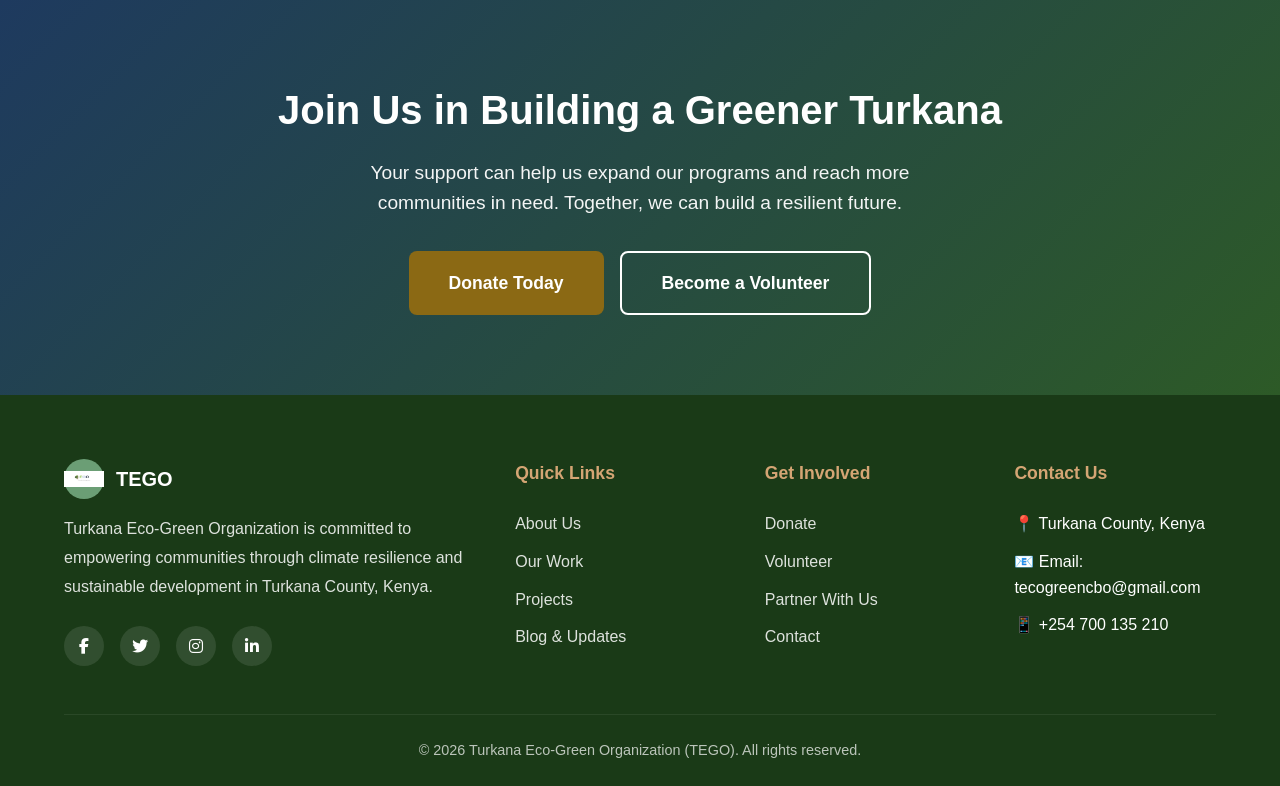
==== commit 1a2501eb: "Add gallery_images support to products" ====
--- a/frontend/index.html
+++ b/frontend/index.html
@@ -159,7 +159,7 @@
             <div class="footer-grid">
                 <div class="footer-brand">
                     <div class="logo" style="color: white;">
-                        <div class="logo-icon" style="background: var(--accent-green);">🌿</div>
+                        <div class="logo-icon" style="background: var(--accent-green);"><img src="uploads/logo.jpeg" alt="TEGO Logo"></div>
                         <span>TEGO</span>
                     </div>
                     <p>Turkana Eco-Green Organization is committed to empowering communities through climate resilience and sustainable development in Turkana County, Kenya.</p>
